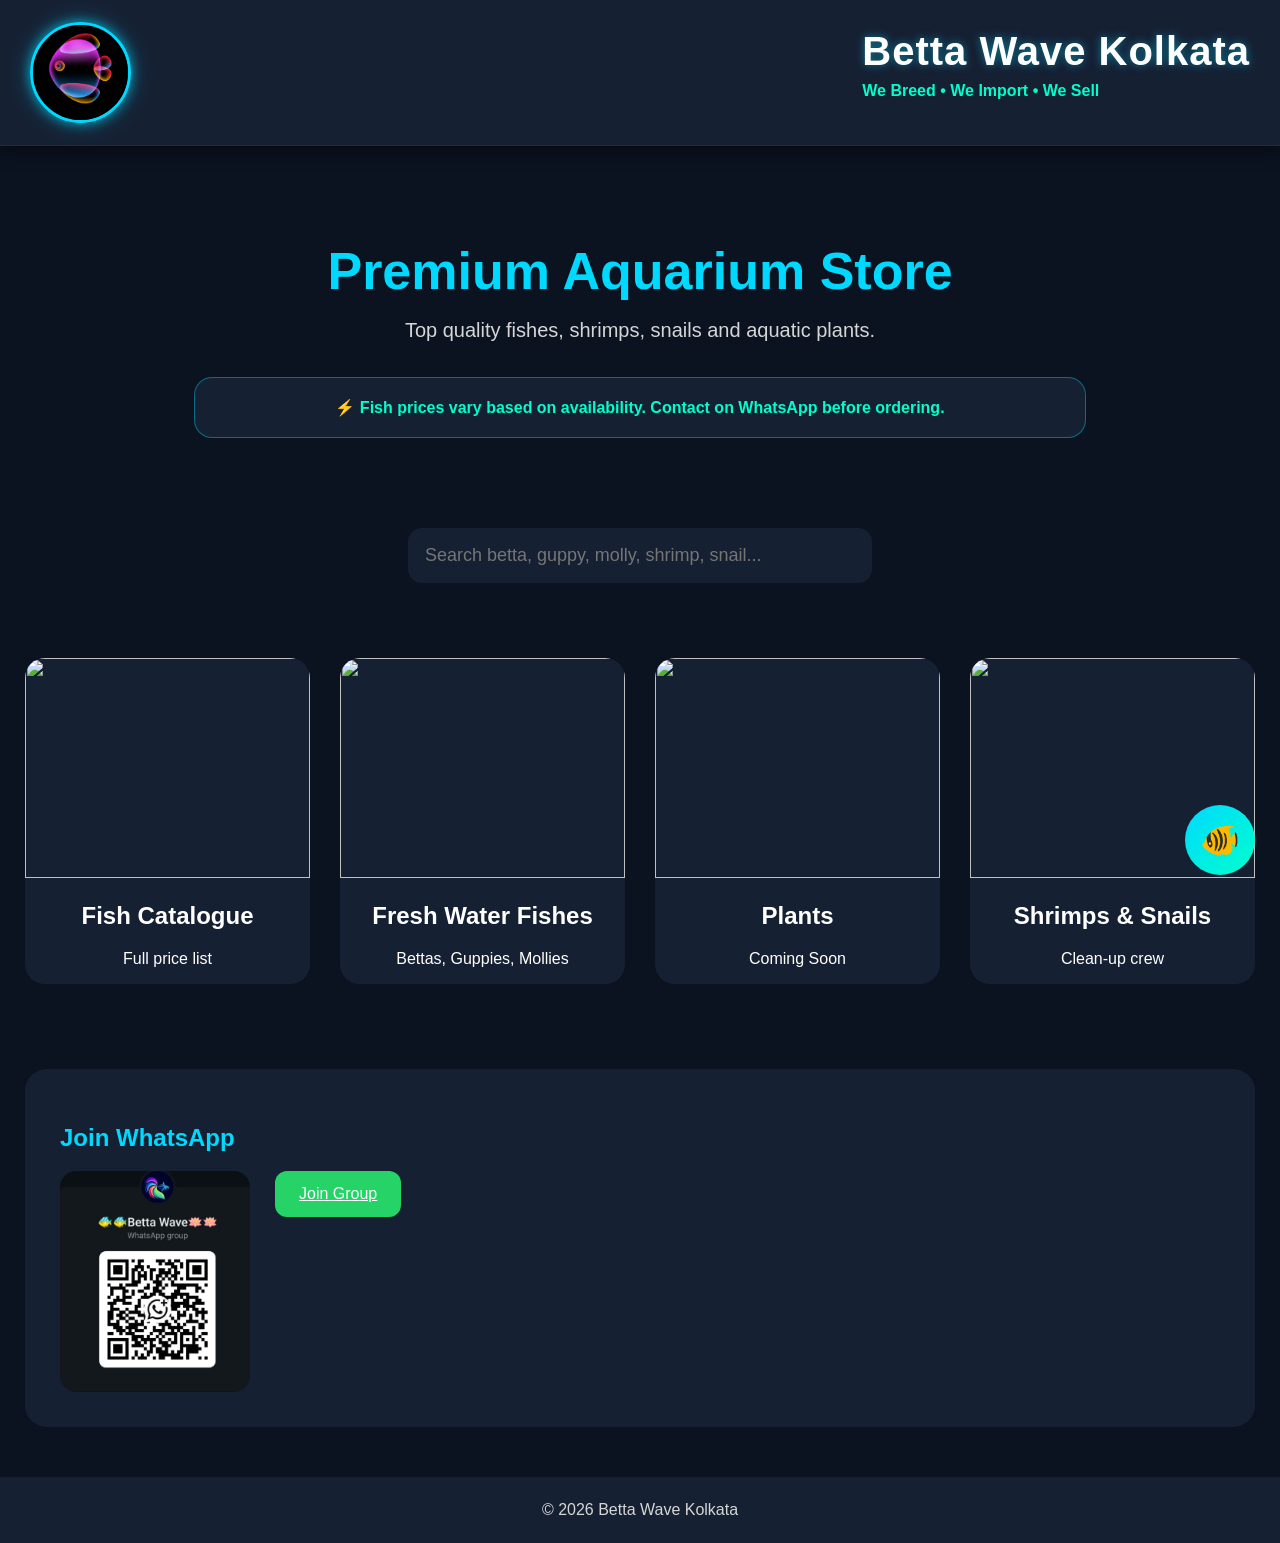
==== index.html @ 76fc2c06 "Update index.html" ====
<!DOCTYPE html>
<html lang="en">

<head>

  <meta charset="UTF-8">
  <meta name="viewport" content="width=device-width, initial-scale=1.0">

  <title>Betta Wave Kolkata</title>

  <link rel="stylesheet" href="style.css">

</head>

<body>

<!-- ========================= -->
<!-- HEADER -->
<!-- ========================= -->

<header>

  <img src="logo.png" class="logo" alt="logo">

  <div>

    <span>Betta Wave Kolkata</span>

    <p class="tagline">We Breed • We Import • We Sell</p>

  </div>

</header>

<!-- ========================= -->
<!-- HERO -->
<!-- ========================= -->

<div class="top-section">

  <h1>Premium Aquarium Store</h1>

  <p>Top quality fishes, shrimps, snails and aquatic plants.</p>

  <div class="glow-box">
    ⚡ Fish prices vary based on availability. Contact on WhatsApp before ordering.
  </div>

</div>

<!-- ========================= -->
<!-- SEARCH -->
<!-- ========================= -->

<div class="search-box">

  <input
    id="searchInput"
    type="text"
    placeholder="Search betta, guppy, molly, shrimp, snail..."
    autocomplete="off"
  >

</div>

<div id="searchResults" class="search-results"></div>

<!-- ========================= -->
<!-- CARDS -->
<!-- ========================= -->

<div class="container">

  <a class="card-link" href="catalogue.html">
    <div class="card">
      <img src="https://i.ibb.co/4ZhjTmvz/bluetopaz.jpg">
      <h2>Fish Catalogue</h2>
      <p>Full price list</p>
    </div>
  </a>

  <a class="card-link" href="fishes.html">
    <div class="card">
      <img src="https://i.ibb.co/0SXSB4M/collage.jpg">
      <h2>Fresh Water Fishes</h2>
      <p>Bettas, Guppies, Mollies</p>
    </div>
  </a>

  <div class="card">
    <img src="https://i.ibb.co/3mxJCTvV/rhell1.jpg">
    <h2>Plants</h2>
    <p>Coming Soon</p>
  </div>

  <a class="card-link" href="snails.html">
    <div class="card">
      <img src="https://i.ibb.co/WWYPGBQL/collage1.jpg">
      <h2>Shrimps & Snails</h2>
      <p>Clean-up crew</p>
    </div>
  </a>

</div>

<!-- ========================= -->
<!-- INFO -->
<!-- ========================= -->

<div class="info-section">

  <h2>Join WhatsApp</h2>

  <div class="whatsapp-box">

    <img src="scan.png" class="qr">

    <div class="wa-link">

      <a href="https://chat.whatsapp.com/FdvZVuLvsdE13DiAqKb2gB" target="_blank">
        Join Group
      </a>

    </div>

  </div>

</div>

<!-- ========================= -->
<!-- FOOTER -->
<!-- ========================= -->

<footer>
  © 2026 Betta Wave Kolkata
</footer>

<!-- ========================= -->
<!-- CHATBOT BUTTON -->
<!-- ========================= -->

<div class="chatbot-button" onclick="toggleChat()">🐠</div>

<!-- ========================= -->
<!-- CHATBOT -->
<!-- ========================= -->

<div class="chatbot-container" id="chatbot">

  <div class="chat-header">
    AquatipsAI
    <span onclick="toggleChat()" style="cursor:pointer;">✖</span>
  </div>

  <div class="chat-messages" id="chatMessages">

    <div class="bot-message">

      👋 Welcome to AquatipsAI<br><br>

      Choose a fish:<br><br>

      1. Betta<br>
      2. Guppy<br>
      3. Molly<br>
      4. Shrimp<br>
      5. Snail<br><br>

      Ask like:<br>
      "betta care", "guppy food", "shrimp tank"

    </div>

  </div>

  <div class="chat-input-area">

    <input
      id="userInput"
      type="text"
      placeholder="Ask AquatipsAI..."
      onkeypress="handleKey(event)"
    >

    <button onclick="sendMessage()">Send</button>

  </div>

</div>

<!-- ========================= -->
<!-- SEARCH SCRIPT -->
<!-- ========================= -->

<script>

const fishMap = [
  { keys:["betta","crowntail","halfmoon","hmpk"], link:"fishes.html" },
  { keys:["guppy","topaz","dragon guppy","mosaic"], link:"guppies.html" },
  { keys:["molly","platinum","moon tail"], link:"mollies.html" },
  { keys:["shrimp","cherry","blue dream"], link:"snails.html" },
  { keys:["snail","nerite"], link:"snails.html" }
];

const searchInput = document.getElementById("searchInput");
const searchResults = document.getElementById("searchResults");

/* LIVE SEARCH */
searchInput.addEventListener("input", () => {

  let value = searchInput.value.toLowerCase().trim();
  searchResults.innerHTML = "";

  if(!value) return;

  let results = fishMap.filter(item =>
    item.keys.some(k => k.includes(value))
  );

  if(results.length === 0){
    searchResults.innerHTML = `<div class="result-item">❌ Not found</div>`;
    return;
  }

  results.forEach(r => {
    searchResults.innerHTML += `
      <a class="result-item" href="${r.link}">
        🔍 Open ${r.keys[0]}
      </a>
    `;
  });

});

/* ENTER = DIRECT OPEN */
searchInput.addEventListener("keypress", (e) => {

  if(e.key === "Enter"){

    let value = searchInput.value.toLowerCase().trim();

    for(let item of fishMap){
      if(item.keys.some(k => value.includes(k))){
        window.location.href = item.link;
        return;
      }
    }

  }

});

</script>

<!-- ========================= -->
<!-- AQUATIPSAI -->
<!-- ========================= -->

<script src="aquatips.js"></script>

</body>
</html>
---- style.css ----
body{
  margin:0;
  padding:0;
  font-family:Arial,sans-serif;
  background:#0b1220;
  color:white;
  overflow-x:hidden;
}

/* =========================
   SCROLLBAR
========================= */

::-webkit-scrollbar{
  width:8px;
}

::-webkit-scrollbar-thumb{
  background:#00d9ff;
  border-radius:10px;
}

::-webkit-scrollbar-track{
  background:#0f172a;
}

/* =========================
   HEADER
========================= */

header{
  display:flex;
  justify-content:space-between;
  align-items:center;
  gap:20px;
  padding:22px 30px;
  background:#162033;
  box-shadow:0 4px 15px rgba(0,0,0,0.5);
  flex-wrap:wrap;
  position:sticky;
  top:0;
  z-index:1000;
  border-bottom:1px solid rgba(255,255,255,0.05);
}

header div{
  display:flex;
  flex-direction:column;
}

.logo{
  width:95px;
  height:95px;
  border-radius:50%;
  object-fit:cover;
  border:3px solid #00d9ff;
  box-shadow:0 0 12px rgba(0,217,255,0.7), 0 0 25px rgba(0,217,255,0.3);
}

header span{
  font-size:40px;
  font-weight:900;
  color:white;
  letter-spacing:1px;
  text-shadow:0 0 8px rgba(0,217,255,0.5);
}

.tagline{
  margin-top:8px;
  font-size:16px;
  font-weight:bold;
  color:#00ffcc;
  animation:tagGlow 2s infinite alternate;
}

@keyframes tagGlow{
  from{ text-shadow:0 0 6px #00d9ff; }
  to{ text-shadow:0 0 25px #00ffcc, 0 0 35px #00d9ff; }
}

/* =========================
   TOP SECTION
========================= */

.top-section{
  text-align:center;
  padding:60px 20px 25px;
}

.top-section h1{
  font-size:52px;
  color:#00d9ff;
  margin-bottom:12px;
}

.top-section p{
  font-size:20px;
  color:#d6d6d6;
  max-width:850px;
  margin:auto;
  line-height:1.7;
}

/* =========================
   GLOW BOX
========================= */

.glow-box{
  width:85%;
  max-width:850px;
  margin:30px auto;
  padding:20px;
  border-radius:18px;
  background:#162033;
  color:#00ffcc;
  text-align:center;
  font-weight:bold;
  border:1px solid rgba(0,217,255,0.4);
  animation:noticeGlow 1.8s infinite alternate;
}

@keyframes noticeGlow{
  from{ box-shadow:0 0 10px rgba(0,217,255,0.4); }
  to{ box-shadow:0 0 25px rgba(0,255,204,0.8), 0 0 45px rgba(0,217,255,0.4); }
}

/* =========================
   SEARCH
========================= */

.search-box{
  text-align:center;
  margin:35px 20px 10px;
}

.search-box input{
  width:430px;
  max-width:85%;
  padding:17px;
  border:none;
  border-radius:14px;
  font-size:18px;
  outline:none;
  background:#162033;
  color:white;
}

.search-results{
  width:430px;
  max-width:85%;
  margin:0 auto 25px;
  background:#162033;
  border-radius:12px;
  overflow:hidden;
}

.result-item{
  display:block;
  padding:15px;
  color:white;
  text-decoration:none;
  border-bottom:1px solid rgba(255,255,255,0.08);
}

.result-item:hover{
  background:#00d9ff;
  color:black;
}

/* =========================
   CARDS
========================= */

.container{
  display:grid;
  grid-template-columns:repeat(auto-fit,minmax(260px,1fr));
  gap:30px;
  padding:40px 25px;
}

.card-link{
  text-decoration:none;
  color:white;
  display:flex;
  justify-content:center;
}

.card{
  width:100%;
  max-width:320px;
  background:#162033;
  border-radius:20px;
  overflow:hidden;
  text-align:center;
  transition:0.3s;
}

.card:hover{
  transform:translateY(-10px) scale(1.02);
}

.card img{
  width:100%;
  height:220px;
  object-fit:cover;
}

/* =========================
   INFO SECTION
========================= */

.info-section{
  margin:45px 25px;
  padding:35px;
  background:#162033;
  border-radius:22px;
}

.info-section h2{
  color:#00d9ff;
}

.info-section p,
.info-section li{
  color:#d6d6d6;
  line-height:1.9;
}

/* =========================
   WHATSAPP
========================= */

.whatsapp-box{
  display:flex;
  gap:25px;
  flex-wrap:wrap;
}

.qr{
  width:190px;
  border-radius:16px;
}

.wa-link a{
  display:inline-block;
  padding:14px 24px;
  background:#25D366;
  color:white;
  border-radius:12px;
}

/* =========================
   FOOTER
========================= */

footer{
  text-align:center;
  padding:24px;
  background:#162033;
  margin-top:50px;
  color:#d6d6d6;
}

/* =========================
   CHATBOT
========================= */

.chatbot-button{
  position:fixed;
  bottom:25px;
  right:25px;
  width:70px;
  height:70px;
  border-radius:50%;
  background:linear-gradient(135deg,#00d9ff,#00ffcc);
  display:flex;
  justify-content:center;
  align-items:center;
  font-size:32px;
  cursor:pointer;
  z-index:9999;
}

.chatbot-container{
  position:fixed;
  bottom:105px;
  right:25px;
  width:380px;
  height:560px;
  background:#162033;
  border-radius:22px;
  display:none;
  flex-direction:column;
  overflow:hidden;
}

.chat-header{
  background:linear-gradient(135deg,#00d9ff,#00ffcc);
  padding:18px;
  font-weight:bold;
  display:flex;
  justify-content:space-between;
}

.chat-messages{
  flex:1;
  padding:16px;
  overflow-y:auto;
  background:#0f172a;
  display:flex;
  flex-direction:column;
  gap:12px;
}

.bot-message{
  background:#1e293b;
  padding:14px;
  border-radius:16px;
  max-width:85%;
}

.user-message{
  background:linear-gradient(135deg,#00d9ff,#00ffcc);
  color:#04131f;
  padding:14px;
  border-radius:16px;
  align-self:flex-end;
  max-width:85%;
}

.chat-input-area{
  display:flex;
  gap:10px;
  padding:14px;
  background:#162033;
}

.chat-input-area input{
  flex:1;
  padding:13px;
  border:none;
  border-radius:12px;
  background:#0f172a;
  color:white;
}

.chat-input-area button{
  padding:12px 16px;
  border:none;
  border-radius:12px;
  background:linear-gradient(135deg,#00d9ff,#00ffcc);
  cursor:pointer;
}

/* =========================
   MOBILE
========================= */

@media(max-width:768px){

  header{
    flex-direction:column;
    text-align:center;
  }

  .logo{
    width:80px;
    height:80px;
  }

  header span{
    font-size:30px;
  }

  .top-section h1{
    font-size:34px;
  }

  .card img{
    height:190px;
  }

  .chatbot-container{
    width:92%;
    right:4%;
    height:75vh;
  }

  .chatbot-button{
    width:62px;
    height:62px;
    font-size:28px;
  }
}
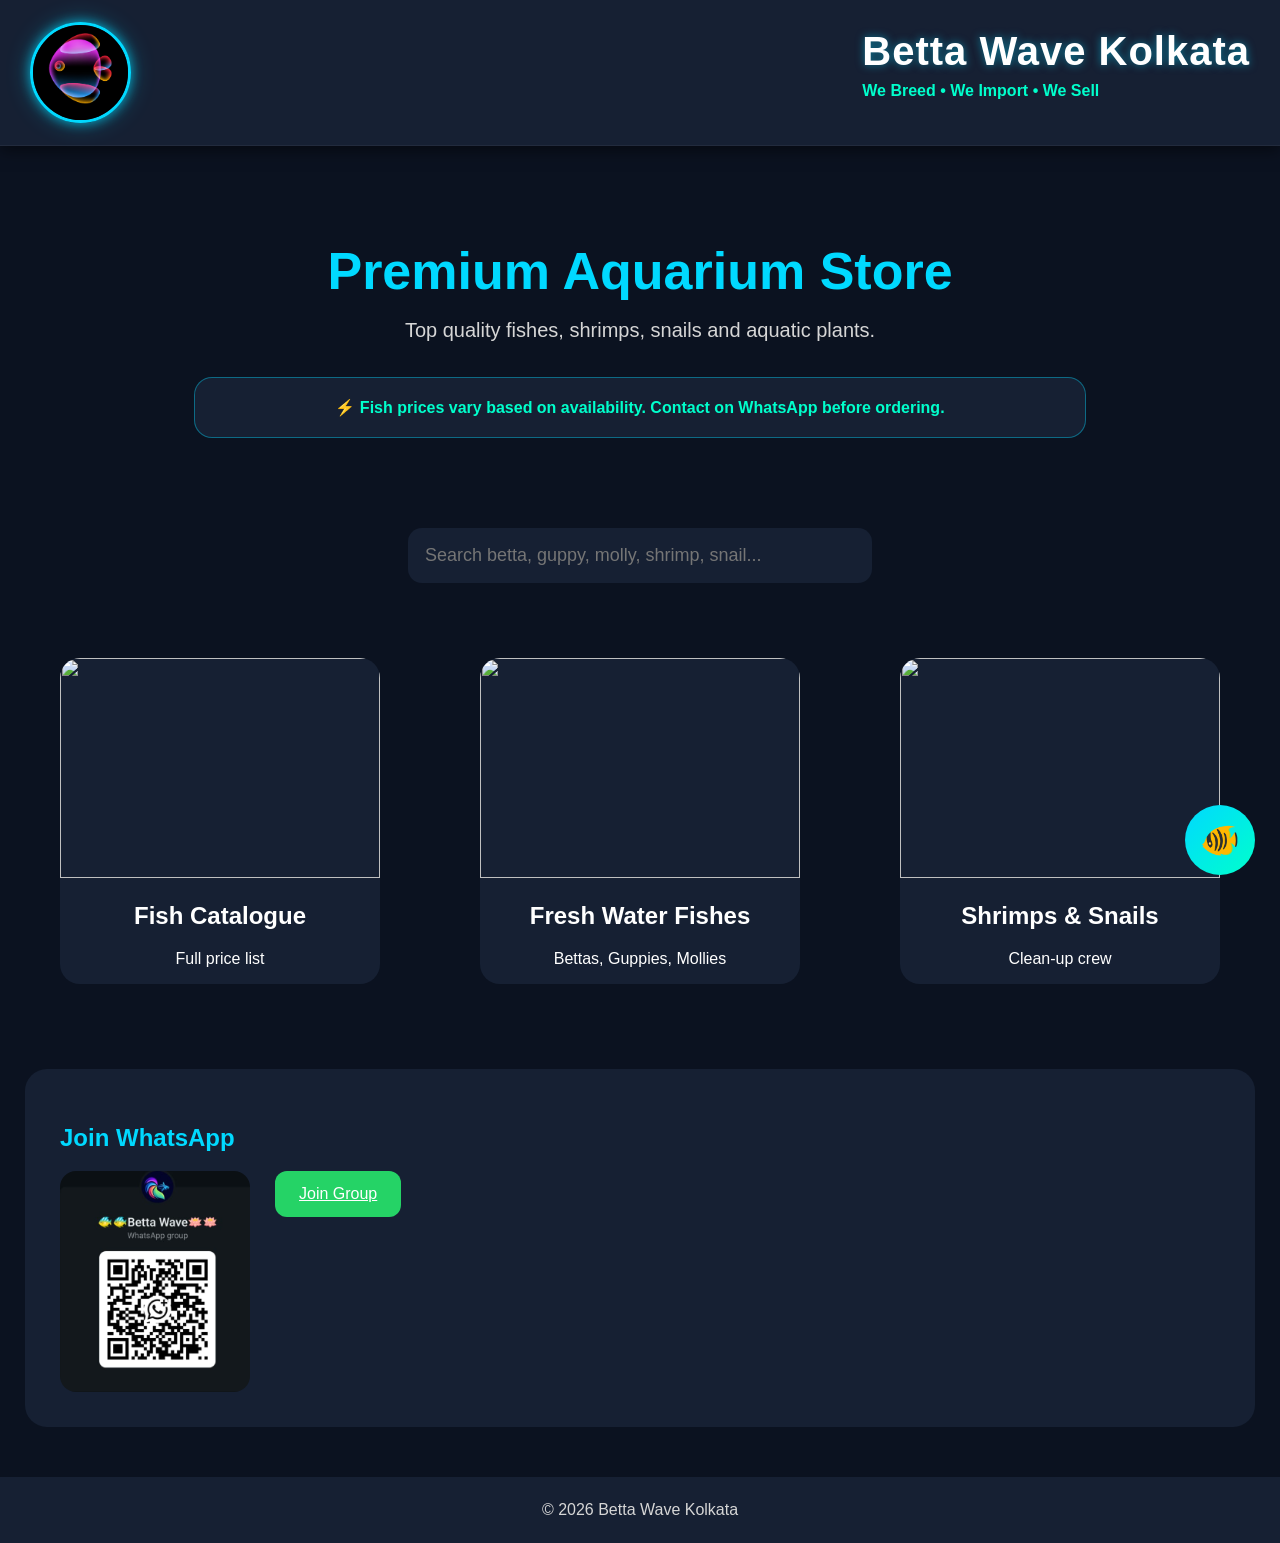
==== commit 624b8fe9: "Update index.html" ====
--- a/index.html
+++ b/index.html
@@ -87,11 +87,6 @@
     </div>
   </a>
 
-  <div class="card">
-    <img src="https://i.ibb.co/3mxJCTvV/rhell1.jpg">
-    <h2>Plants</h2>
-    <p>Coming Soon</p>
-  </div>
 
   <a class="card-link" href="snails.html">
     <div class="card">
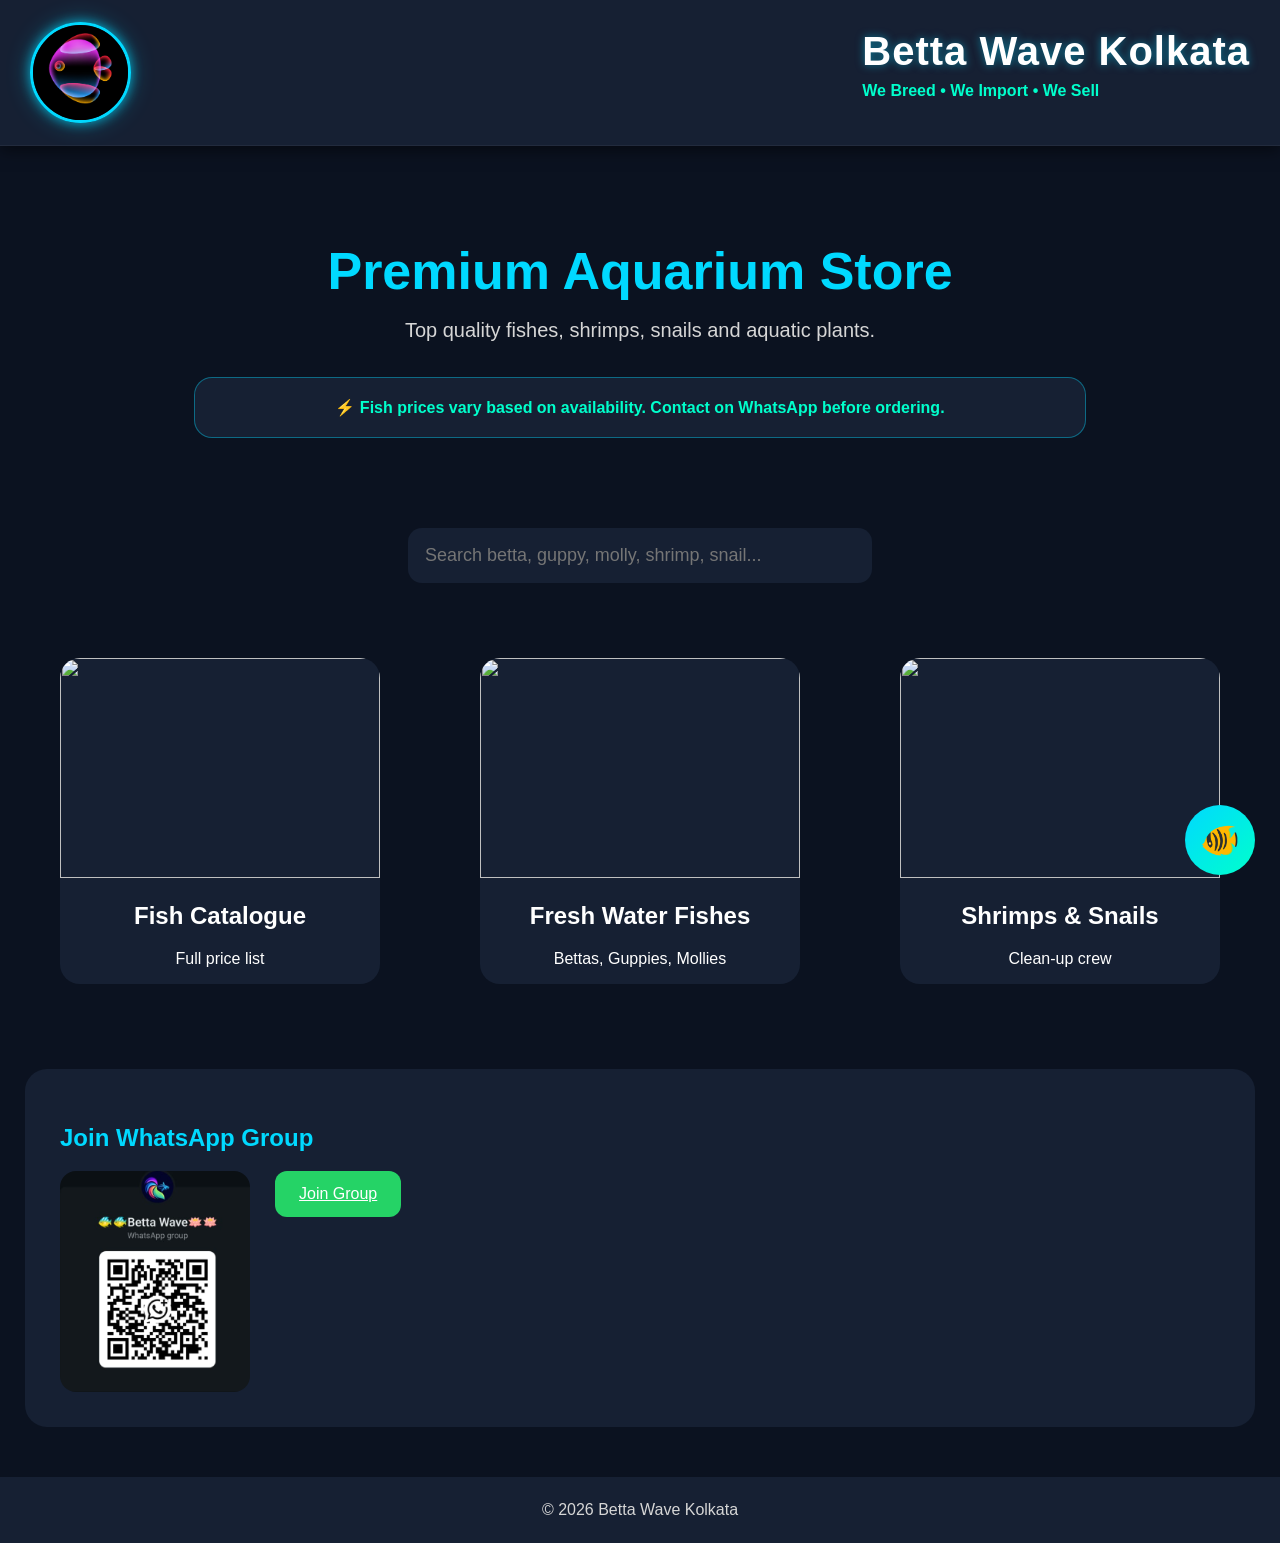
==== commit f37f07ea: "Update index.html" ====
--- a/index.html
+++ b/index.html
@@ -2,14 +2,12 @@
 <html lang="en">
 
 <head>
-
   <meta charset="UTF-8">
   <meta name="viewport" content="width=device-width, initial-scale=1.0">
 
   <title>Betta Wave Kolkata</title>
 
   <link rel="stylesheet" href="style.css">
-
 </head>
 
 <body>
@@ -23,11 +21,8 @@
   <img src="logo.png" class="logo" alt="logo">
 
   <div>
-
     <span>Betta Wave Kolkata</span>
-
     <p class="tagline">We Breed • We Import • We Sell</p>
-
   </div>
 
 </header>
@@ -49,18 +44,16 @@
 </div>
 
 <!-- ========================= -->
-<!-- SEARCH -->
+<!-- SEARCH BAR -->
 <!-- ========================= -->
 
 <div class="search-box">
-
   <input
     id="searchInput"
     type="text"
     placeholder="Search betta, guppy, molly, shrimp, snail..."
     autocomplete="off"
   >
-
 </div>
 
 <div id="searchResults" class="search-results"></div>
@@ -87,7 +80,6 @@
     </div>
   </a>
 
-
   <a class="card-link" href="snails.html">
     <div class="card">
       <img src="https://i.ibb.co/WWYPGBQL/collage1.jpg">
@@ -99,23 +91,21 @@
 </div>
 
 <!-- ========================= -->
-<!-- INFO -->
+<!-- INFO SECTION -->
 <!-- ========================= -->
 
 <div class="info-section">
 
-  <h2>Join WhatsApp</h2>
+  <h2>Join WhatsApp Group</h2>
 
   <div class="whatsapp-box">
 
     <img src="scan.png" class="qr">
 
     <div class="wa-link">
-
       <a href="https://chat.whatsapp.com/FdvZVuLvsdE13DiAqKb2gB" target="_blank">
         Join Group
       </a>
-
     </div>
 
   </div>
@@ -137,7 +127,7 @@
 <div class="chatbot-button" onclick="toggleChat()">🐠</div>
 
 <!-- ========================= -->
-<!-- CHATBOT -->
+<!-- CHATBOT UI -->
 <!-- ========================= -->
 
 <div class="chatbot-container" id="chatbot">
@@ -155,14 +145,14 @@
 
       Choose a fish:<br><br>
 
-      1. Betta<br>
-      2. Guppy<br>
-      3. Molly<br>
-      4. Shrimp<br>
-      5. Snail<br><br>
-
-      Ask like:<br>
-      "betta care", "guppy food", "shrimp tank"
+      • Betta<br>
+      • Guppy<br>
+      • Molly<br>
+      • Shrimp<br>
+      • Snail<br><br>
+
+      Try:<br>
+      "betta care", "guppy food", "shrimp tank setup"
 
     </div>
 
@@ -191,10 +181,10 @@
 
 const fishMap = [
   { keys:["betta","crowntail","halfmoon","hmpk"], link:"fishes.html" },
-  { keys:["guppy","topaz","dragon guppy","mosaic"], link:"guppies.html" },
-  { keys:["molly","platinum","moon tail"], link:"mollies.html" },
+  { keys:["guppy","dragon","mosaic","topaz"], link:"guppies.html" },
+  { keys:["molly","platinum","balloon"], link:"mollies.html" },
   { keys:["shrimp","cherry","blue dream"], link:"snails.html" },
-  { keys:["snail","nerite"], link:"snails.html" }
+  { keys:["snail","nerite","mystery"], link:"snails.html" }
 ];
 
 const searchInput = document.getElementById("searchInput");
@@ -227,7 +217,7 @@
 
 });
 
-/* ENTER = DIRECT OPEN */
+/* ENTER KEY DIRECT OPEN */
 searchInput.addEventListener("keypress", (e) => {
 
   if(e.key === "Enter"){
@@ -248,8 +238,14 @@
 </script>
 
 <!-- ========================= -->
-<!-- AQUATIPSAI -->
-<!-- ========================= -->
+<!-- AQUATIPSAI BRAIN -->
+<!-- ========================= -->
+
+<script src="data/betta.js"></script>
+<script src="data/guppy.js"></script>
+<script src="data/molly.js"></script>
+<script src="data/shrimp.js"></script>
+<script src="data/snail.js"></script>
 
 <script src="aquatips.js"></script>
 
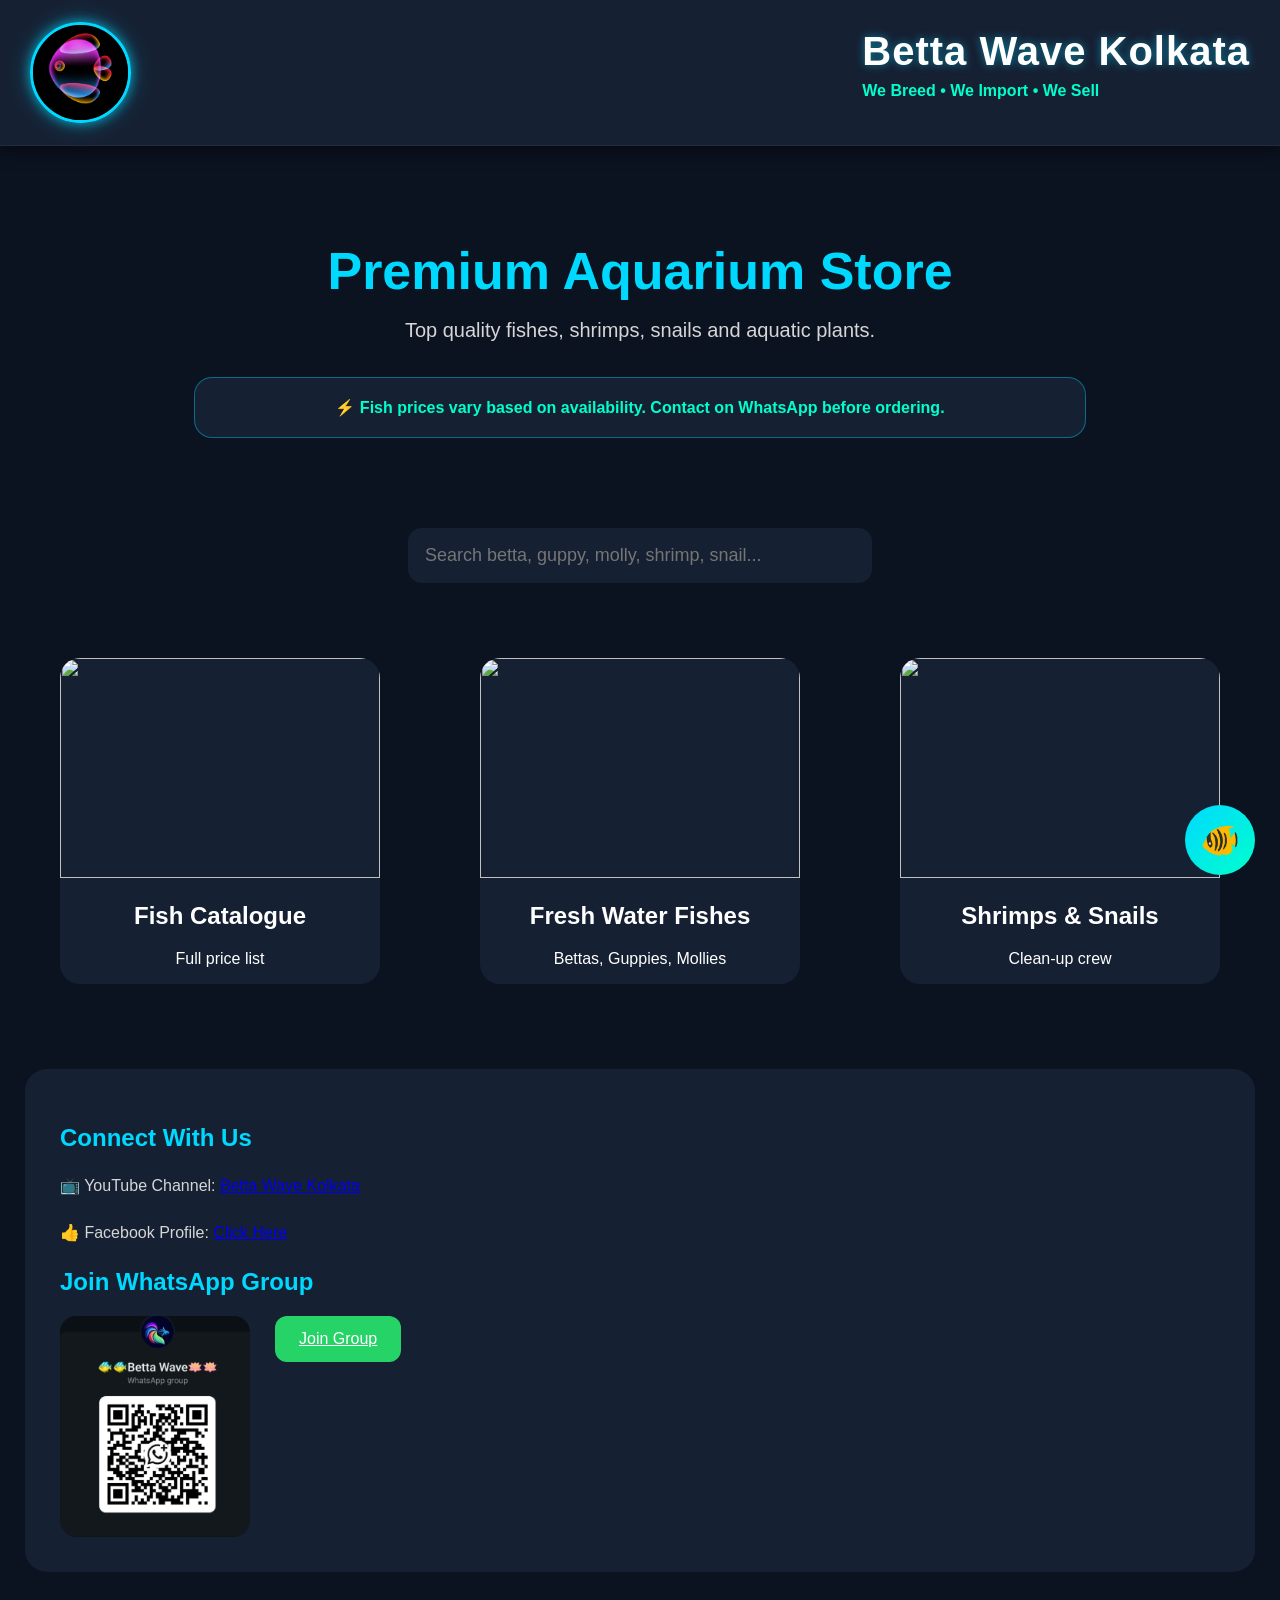
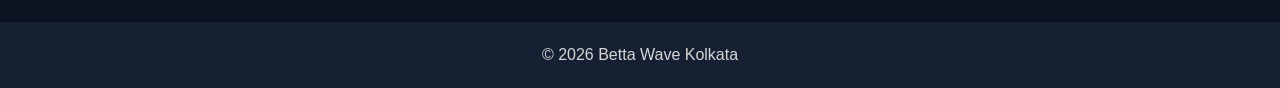
==== commit f812c7b1: "Update index.html" ====
--- a/index.html
+++ b/index.html
@@ -34,7 +34,6 @@
 <div class="top-section">
 
   <h1>Premium Aquarium Store</h1>
-
   <p>Top quality fishes, shrimps, snails and aquatic plants.</p>
 
   <div class="glow-box">
@@ -44,7 +43,7 @@
 </div>
 
 <!-- ========================= -->
-<!-- SEARCH BAR -->
+<!-- SEARCH -->
 <!-- ========================= -->
 
 <div class="search-box">
@@ -96,6 +95,22 @@
 
 <div class="info-section">
 
+  <h2>Connect With Us</h2>
+
+  <p>
+    📺 YouTube Channel: 
+    <a href="https://www.youtube.com/@BettaWaveKolkata" target="_blank">
+      Betta Wave Kolkata
+    </a>
+  </p>
+
+  <p>
+    👍 Facebook Profile: 
+    <a href="https://www.facebook.com/profile.php?id=61580582362168" target="_blank">
+      Click Here
+    </a>
+  </p>
+
   <h2>Join WhatsApp Group</h2>
 
   <div class="whatsapp-box">
@@ -127,32 +142,48 @@
 <div class="chatbot-button" onclick="toggleChat()">🐠</div>
 
 <!-- ========================= -->
-<!-- CHATBOT UI -->
+<!-- CHATBOT -->
 <!-- ========================= -->
 
 <div class="chatbot-container" id="chatbot">
 
   <div class="chat-header">
+
     AquatipsAI
-    <span onclick="toggleChat()" style="cursor:pointer;">✖</span>
+
+    <div style="display:flex; gap:10px; align-items:center;">
+
+      <button onclick="clearChat()" style="
+        background:#0f172a;
+        color:white;
+        border:none;
+        padding:6px 10px;
+        border-radius:8px;
+        cursor:pointer;
+        font-size:12px;
+      ">
+        Clear
+      </button>
+
+      <span onclick="toggleChat()" style="cursor:pointer;">✖</span>
+
+    </div>
+
   </div>
 
   <div class="chat-messages" id="chatMessages">
 
     <div class="bot-message">
 
-      👋 Welcome to AquatipsAI<br><br>
+      👋 <b>Welcome to AquatipsAI</b><br><br>
 
       Choose a fish:<br><br>
 
-      • Betta<br>
-      • Guppy<br>
-      • Molly<br>
-      • Shrimp<br>
-      • Snail<br><br>
-
-      Try:<br>
-      "betta care", "guppy food", "shrimp tank setup"
+      <button onclick="openFish('betta')">🐠 Betta</button>
+      <button onclick="openFish('guppy')">🐟 Guppy</button>
+      <button onclick="openFish('molly')">🐟 Molly</button>
+      <button onclick="openFish('shrimp')">🦐 Shrimp</button>
+      <button onclick="openFish('snail')">🐌 Snail</button>
 
     </div>
 
@@ -238,7 +269,7 @@
 </script>
 
 <!-- ========================= -->
-<!-- AQUATIPSAI BRAIN -->
+<!-- AQUATIPSAI -->
 <!-- ========================= -->
 
 <script src="data/betta.js"></script>
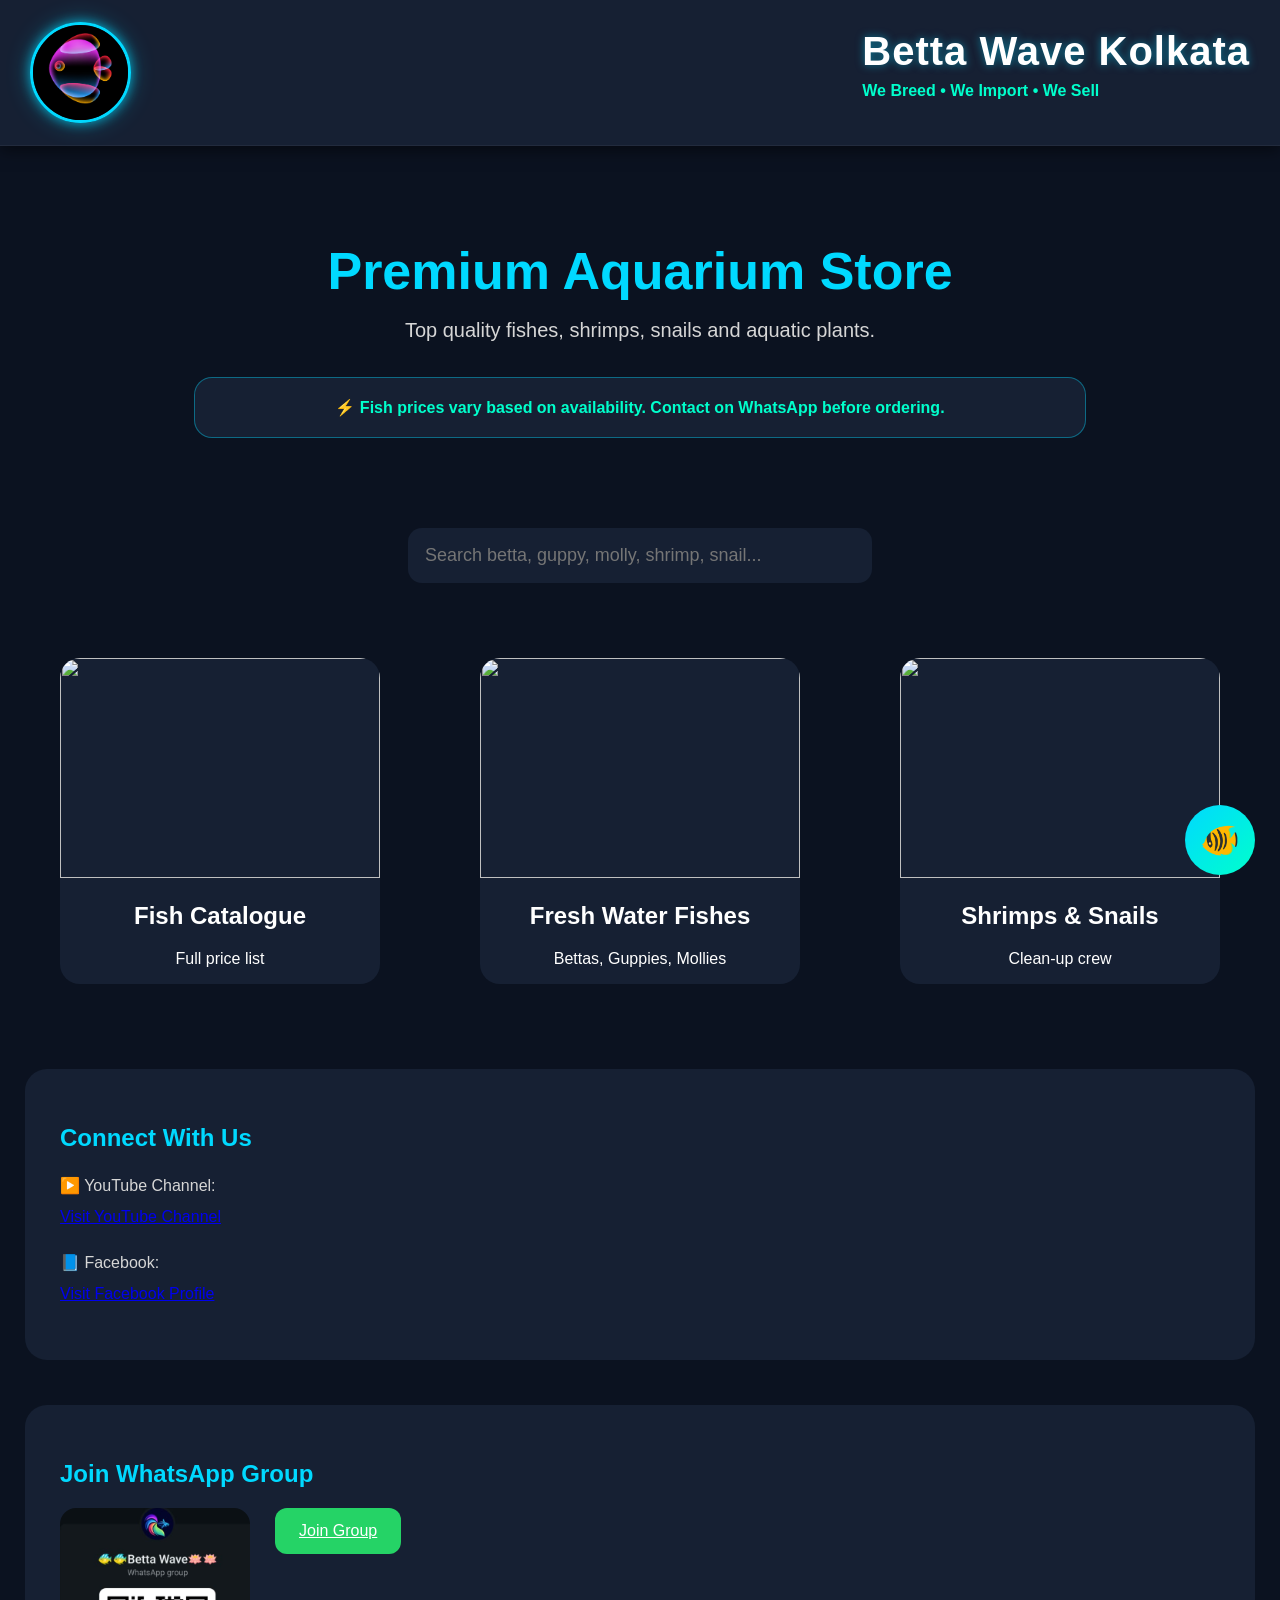
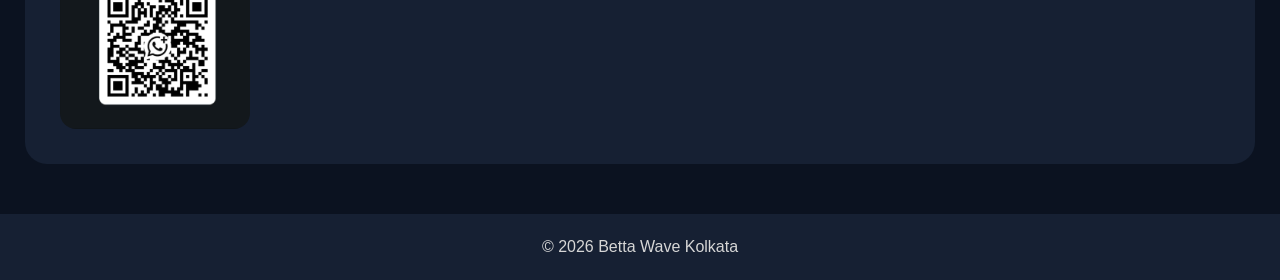
==== commit 2ce05306: "Update index.html" ====
--- a/index.html
+++ b/index.html
@@ -34,6 +34,7 @@
 <div class="top-section">
 
   <h1>Premium Aquarium Store</h1>
+
   <p>Top quality fishes, shrimps, snails and aquatic plants.</p>
 
   <div class="glow-box">
@@ -47,12 +48,9 @@
 <!-- ========================= -->
 
 <div class="search-box">
-  <input
-    id="searchInput"
-    type="text"
+  <input id="searchInput" type="text"
     placeholder="Search betta, guppy, molly, shrimp, snail..."
-    autocomplete="off"
-  >
+    autocomplete="off">
 </div>
 
 <div id="searchResults" class="search-results"></div>
@@ -90,7 +88,7 @@
 </div>
 
 <!-- ========================= -->
-<!-- INFO SECTION -->
+<!-- SOCIAL LINKS (FIXED) -->
 <!-- ========================= -->
 
 <div class="info-section">
@@ -98,18 +96,26 @@
   <h2>Connect With Us</h2>
 
   <p>
-    📺 YouTube Channel: 
+    ▶️ YouTube Channel:<br>
     <a href="https://www.youtube.com/@BettaWaveKolkata" target="_blank">
-      Betta Wave Kolkata
+      Visit YouTube Channel
     </a>
   </p>
 
   <p>
-    👍 Facebook Profile: 
+    📘 Facebook:<br>
     <a href="https://www.facebook.com/profile.php?id=61580582362168" target="_blank">
-      Click Here
+      Visit Facebook Profile
     </a>
   </p>
+
+</div>
+
+<!-- ========================= -->
+<!-- INFO SECTION -->
+<!-- ========================= -->
+
+<div class="info-section">
 
   <h2>Join WhatsApp Group</h2>
 
@@ -153,17 +159,7 @@
 
     <div style="display:flex; gap:10px; align-items:center;">
 
-      <button onclick="clearChat()" style="
-        background:#0f172a;
-        color:white;
-        border:none;
-        padding:6px 10px;
-        border-radius:8px;
-        cursor:pointer;
-        font-size:12px;
-      ">
-        Clear
-      </button>
+      <button onclick="clearChat()">Clear</button>
 
       <span onclick="toggleChat()" style="cursor:pointer;">✖</span>
 
@@ -175,7 +171,7 @@
 
     <div class="bot-message">
 
-      👋 <b>Welcome to AquatipsAI</b><br><br>
+      👋 Welcome to AquatipsAI<br><br>
 
       Choose a fish:<br><br>
 
@@ -191,12 +187,9 @@
 
   <div class="chat-input-area">
 
-    <input
-      id="userInput"
-      type="text"
+    <input id="userInput" type="text"
       placeholder="Ask AquatipsAI..."
-      onkeypress="handleKey(event)"
-    >
+      onkeypress="handleKey(event)">
 
     <button onclick="sendMessage()">Send</button>
 
@@ -209,19 +202,17 @@
 <!-- ========================= -->
 
 <script>
-
 const fishMap = [
-  { keys:["betta","crowntail","halfmoon","hmpk"], link:"fishes.html" },
-  { keys:["guppy","dragon","mosaic","topaz"], link:"guppies.html" },
-  { keys:["molly","platinum","balloon"], link:"mollies.html" },
-  { keys:["shrimp","cherry","blue dream"], link:"snails.html" },
-  { keys:["snail","nerite","mystery"], link:"snails.html" }
+  { keys:["betta","crowntail","halfmoon"], link:"fishes.html" },
+  { keys:["guppy","dragon","mosaic"], link:"guppies.html" },
+  { keys:["molly","platinum"], link:"mollies.html" },
+  { keys:["shrimp","cherry"], link:"snails.html" },
+  { keys:["snail","nerite"], link:"snails.html" }
 ];
 
 const searchInput = document.getElementById("searchInput");
 const searchResults = document.getElementById("searchResults");
 
-/* LIVE SEARCH */
 searchInput.addEventListener("input", () => {
 
   let value = searchInput.value.toLowerCase().trim();
@@ -248,7 +239,6 @@
 
 });
 
-/* ENTER KEY DIRECT OPEN */
 searchInput.addEventListener("keypress", (e) => {
 
   if(e.key === "Enter"){
@@ -265,11 +255,10 @@
   }
 
 });
-
 </script>
 
 <!-- ========================= -->
-<!-- AQUATIPSAI -->
+<!-- AQUATIPSAI FILE -->
 <!-- ========================= -->
 
 <script src="data/betta.js"></script>
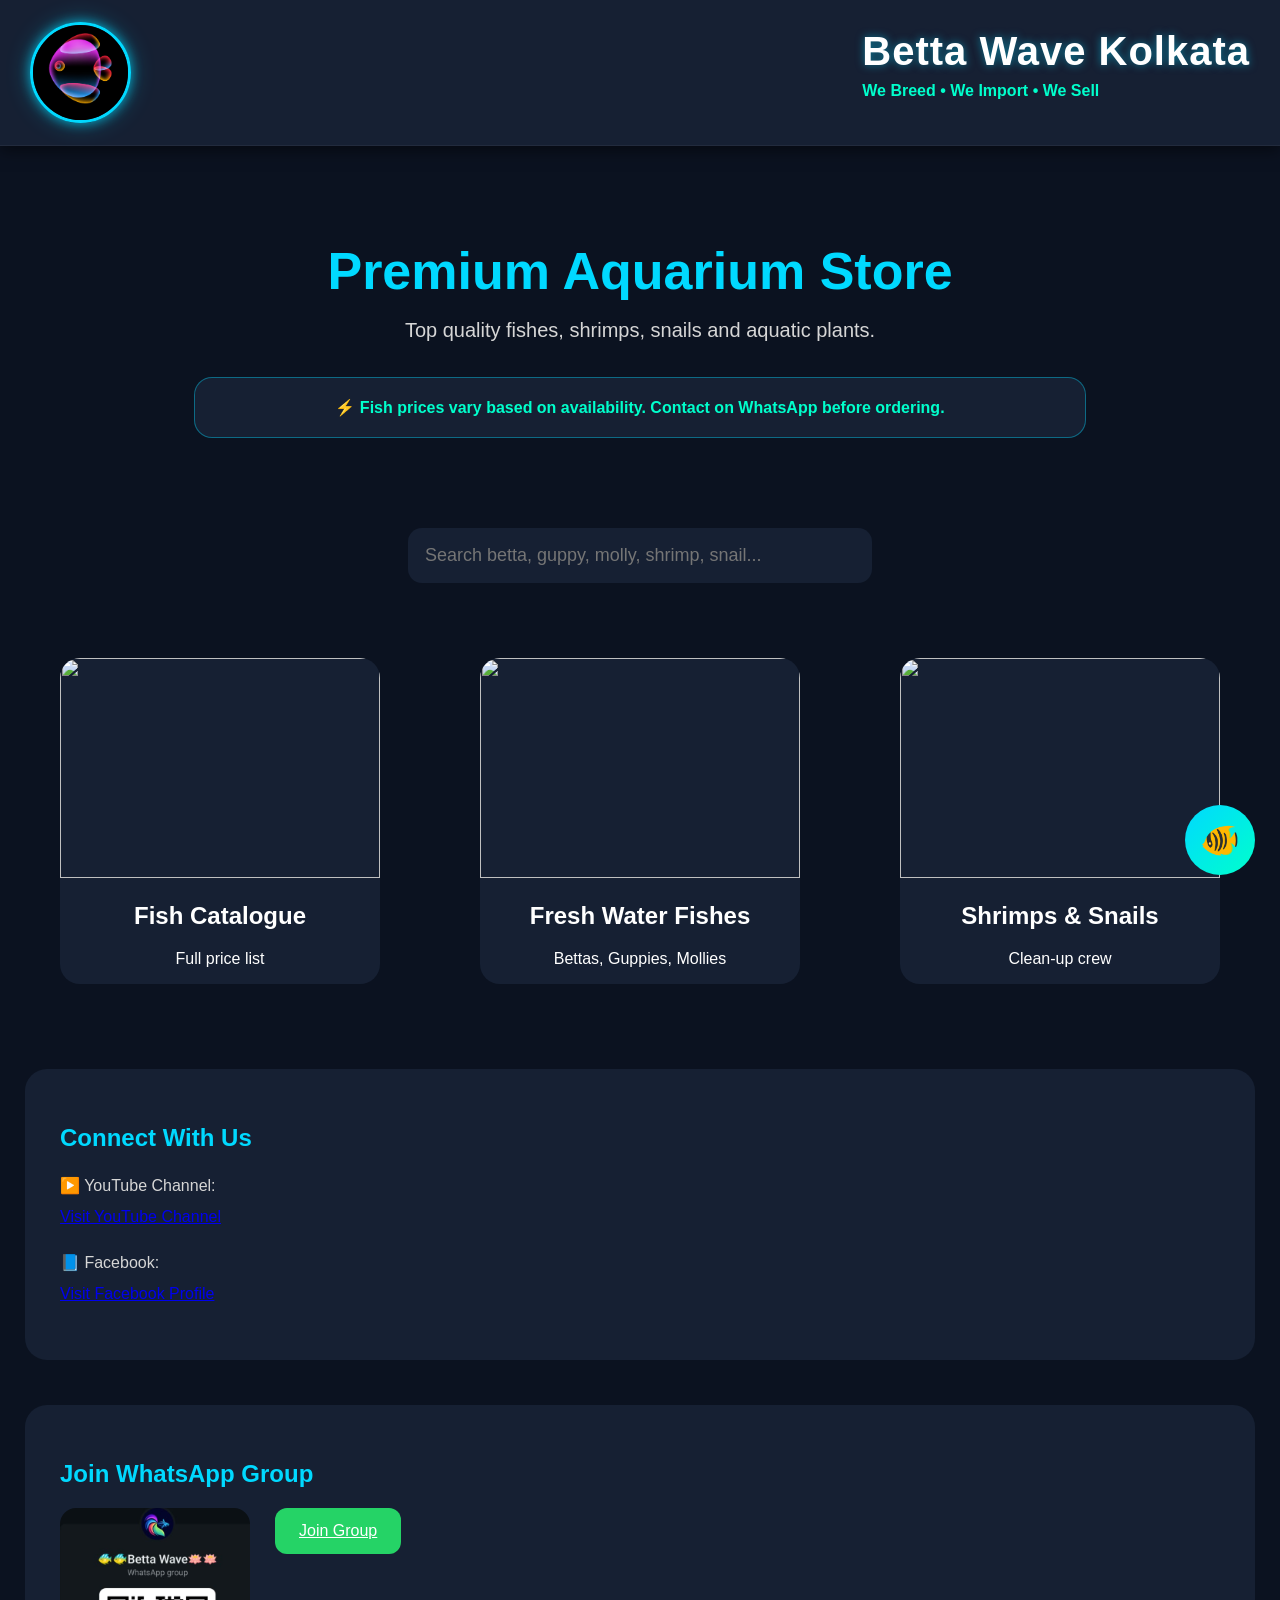
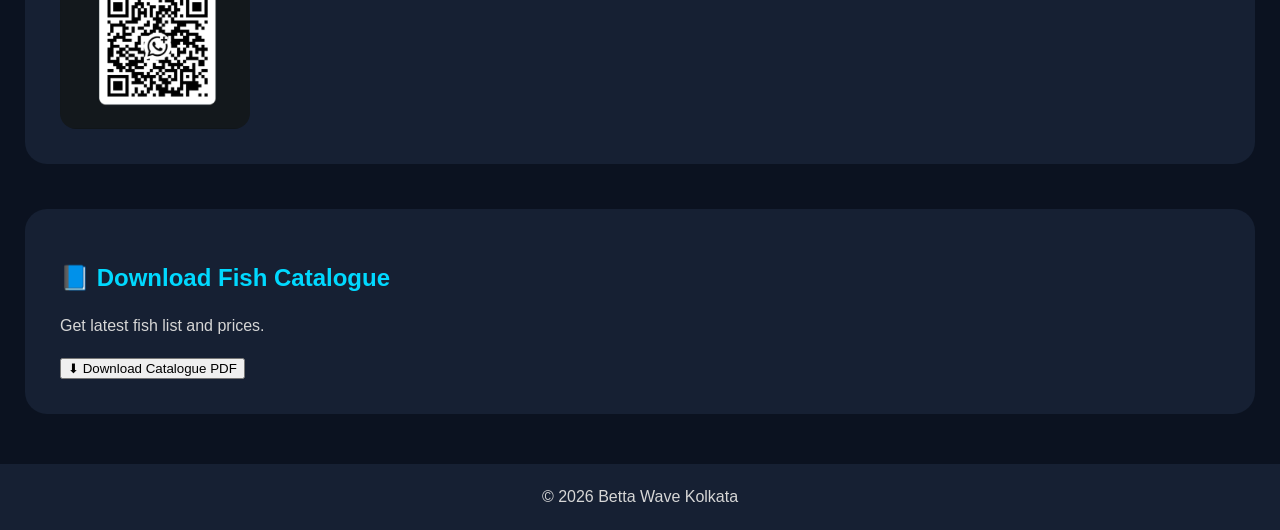
==== commit 4f649a8d: "Update index.html" ====
--- a/index.html
+++ b/index.html
@@ -130,6 +130,18 @@
     </div>
 
   </div>
+
+</div>
+
+  <div class="info-section">
+
+  <h2>📘 Download Fish Catalogue</h2>
+
+  <p>Get latest fish list and prices.</p>
+
+  <a href="catalogue.pdf" download>
+    <button>⬇ Download Catalogue PDF</button>
+  </a>
 
 </div>
 
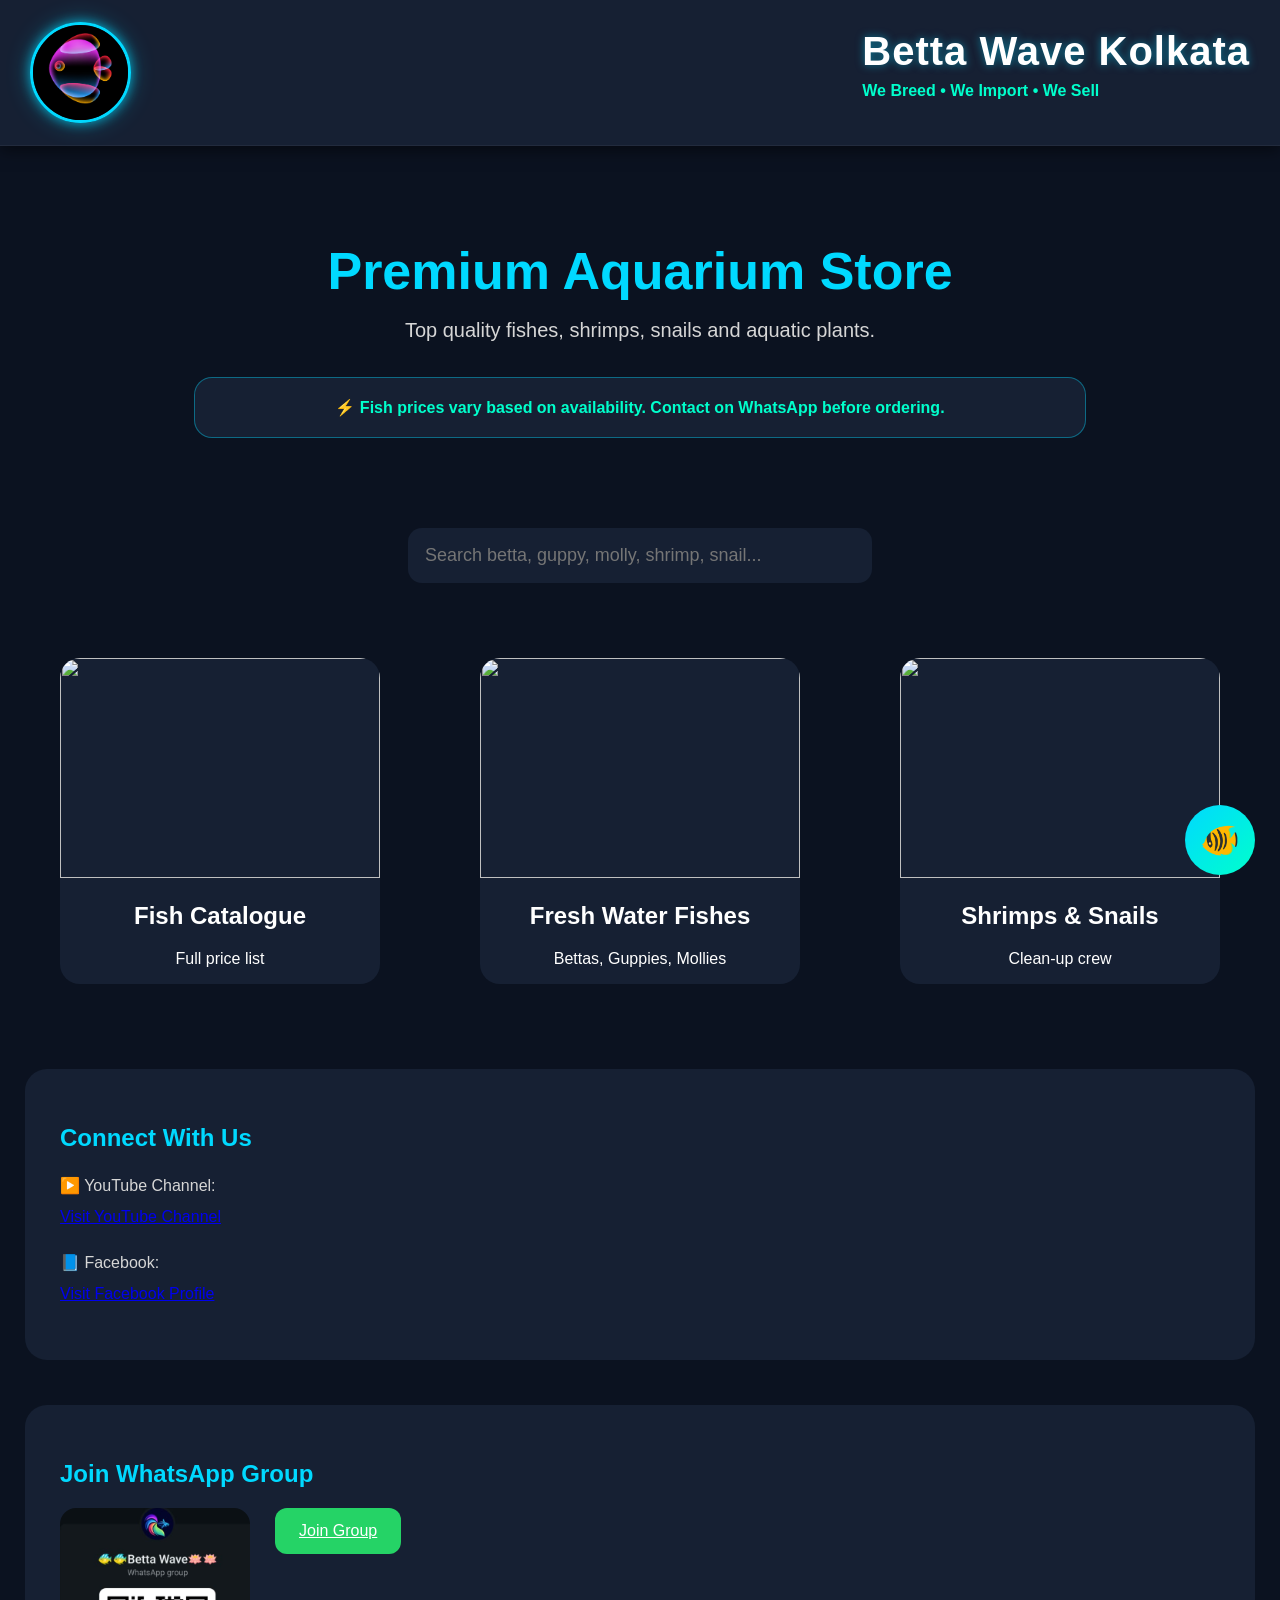
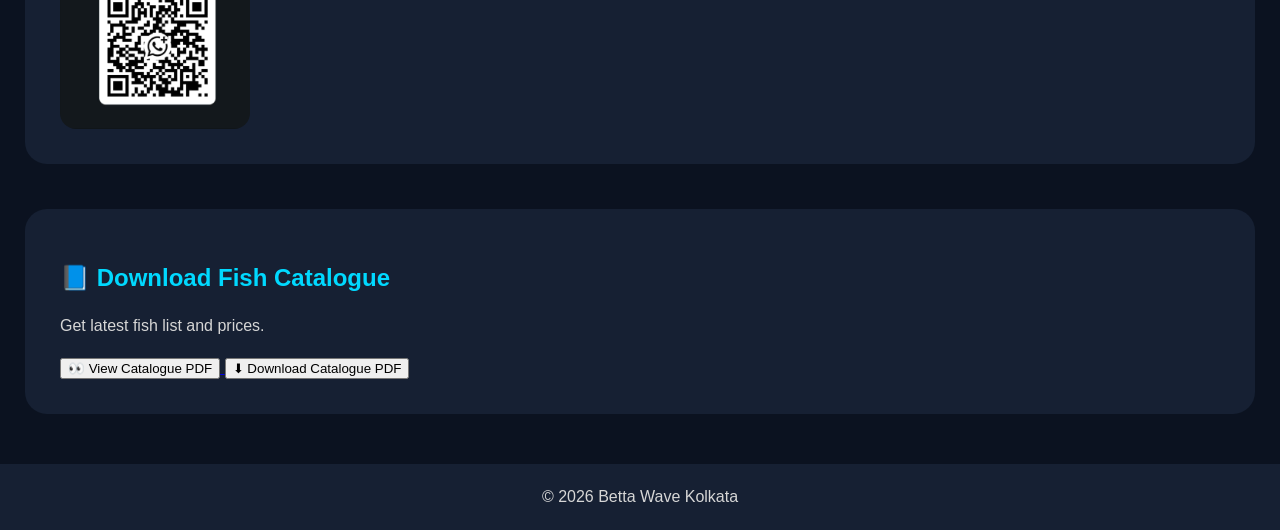
==== commit 1fba8b48: "Update index.html" ====
--- a/index.html
+++ b/index.html
@@ -139,7 +139,11 @@
 
   <p>Get latest fish list and prices.</p>
 
-  <a href="catalogue.pdf" download>
+  <a href="https://raw.githubusercontent.com/bettawave/bettawave.github.io/main/catalogue.pdf" target="_blank">
+    <button>👀 View Catalogue PDF</button>
+  </a>
+
+  <a href="https://raw.githubusercontent.com/bettawave/bettawave.github.io/main/catalogue.pdf" download>
     <button>⬇ Download Catalogue PDF</button>
   </a>
 
